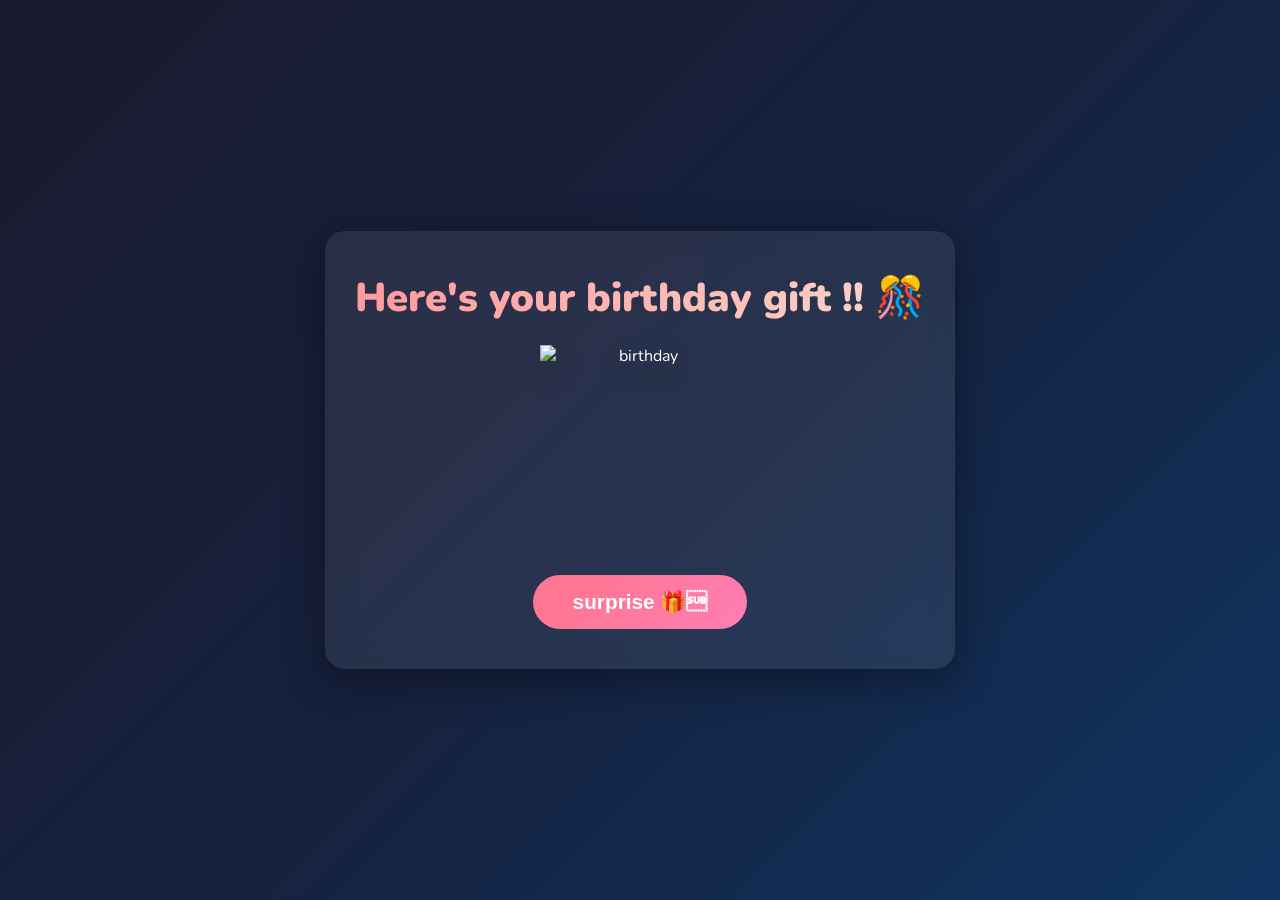
==== index.html @ 9e8dd31c "Enhance birthday gift message and styling" ====
<!DOCTYPE html>
<html lang="en">
<head>
    <meta charset="UTF-8">
    <meta name="viewport" content="width=device-width, initial-scale=1.0">
    <title>Birthday suprise</title>
    <link rel="preconnect" href="https://fonts.googleapis.com">
    <link href="https://fonts.googleapis.com/css2?family=Nunito:wght@400;700;800;900&display=swap" rel="stylesheet">
    <link rel="stylesheet" href="style.css">
</head>
<body>
    <div class="hearts-bg"></div>

    <div class="container">
        <h1>
  <span class="gradient-text"> Here's your birthday gift !! </span> 🎊
        </h1>

        <div class="gif-container">
            <img id="cat-gif" src="giphy.gif" alt="birthday">
        </div>

        <div class="buttons">
            <button id="yes-btn" onclick="handleyesClick()">surprise 🎁</button>
           <audio id="bg-music">
    <source src="birthday.mp3" type="audio/mpeg">
</audio> 

    <script src="script.js"></script>
</body>
</html>
---- style.css ----
* {
    margin: 0;
    padding: 0;
    box-sizing: border-box;
}

body {
    font-family: 'Nunito', sans-serif;
    min-height: 100vh;
    display: flex;
    justify-content: center;
    align-items: center;

    background: linear-gradient(135deg, #1a1a2e, #16213e, #0f3460);
    color: white;
}

/* Floating hearts background */
.hearts-bg {
    position: fixed;
    top: 0; left: 0; right: 0; bottom: 0;
    pointer-events: none;
    z-index: 0;
    overflow: hidden;
}

.hearts-bg::before,
.hearts-bg::after {
    content: '   ';
    position: absolute;
    font-size: 1.5rem;
    opacity: 0.15;
    animation: floatHearts 12s linear infinite;
    white-space: nowrap;
    top: 100%;
    left: 10%;
}

.hearts-bg::after {
    animation-delay: 6s;
    left: 60%;
    content: '   ';
}

@keyframes floatHearts {
    from { transform: translateY(0); opacity: 0.15; }
    to { transform: translateY(-110vh); opacity: 0; }
}

.container {
    background: rgba(255, 255, 255, 0.08);
    padding: 40px 30px;
    border-radius: 20px;
    backdrop-filter: blur(12px);
    text-align: center;

    box-shadow: 0 10px 40px rgba(0,0,0,0.4);
}

@keyframes fadeUp {
    from {
        opacity: 0;
        transform: translateY(20px);
    }
    to {
        opacity: 1;
        transform: translateY(0);
    }
}

h1 {
    font-size: 2.5rem;
    font-weight: 900;
    margin-bottom: 15px;
.gradient-text {
    background: linear-gradient(90deg, #ff9a9e, #fad0c4);
    -webkit-background-clip: text;
    -webkit-text-fill-color: transparent;}
}

@keyframes wiggle {
    0%, 100% { transform: rotate(-1deg); }
    50% { transform: rotate(1deg); }
}

.gif-container {
    margin: 20px auto;
    display: flex;
    justify-content: center;
}

#cat-gif {
    width: 200px;
    height: 200px;
    object-fit: contain;
    filter: drop-shadow(0 8px 16px rgba(0,0,0,0.15));
    transition: opacity 0.3s ease;
}

.buttons {
    display: flex;
    gap: 20px;
    justify-content: center;
    align-items: center;
    margin-top: 30px;
    flex-wrap: wrap;
}

#yes-btn {
    background: linear-gradient(135deg, #ff758c, #ff7eb3);
    color: white;
    border: none;
    border-radius: 30px;
    padding: 15px 40px;

    font-size: 1.3rem;
    font-weight: 800;
    cursor: pointer;

    transition: all 0.3s ease;
}

#yes-btn:hover {
    transform: scale(1.08);
    box-shadow: 0 10px 30px rgba(255, 118, 150, 0.5);
}

#yes-btn:active {
    transform: scale(0.98);
}

#tease-toast {
    margin-top: 14px;
    font-size: 1rem;
    color: #d63384;
    font-weight: 700;
    font-style: italic;
    opacity: 0;
    transform: translateY(6px);
    transition: opacity 0.3s ease, transform 0.3s ease;
    min-height: 1.5rem;
}

#tease-toast.show {
    opacity: 1;
    transform: translateY(0);
}

/* Music toggle button */
#music-toggle {
    position: fixed;
    bottom: 20px;
    right: 20px;
    background: rgba(255, 255, 255, 0.85);
    border: none;
    border-radius: 50%;
    width: 52px;
    height: 52px;
    font-size: 1.4rem;
    cursor: pointer;
    backdrop-filter: blur(10px);
    box-shadow: 0 4px 12px rgba(0, 0, 0, 0.12);
    transition: transform 0.2s;
    z-index: 100;
}

#music-toggle:hover {
    transform: scale(1.1);
}

/* Yes page specific */
.yes-container h1.yes-title {
    font-size: 2.8rem;
    animation: bounceTitle 0.6s ease infinite alternate;
}

@keyframes bounceTitle {
    from { transform: translateY(0) rotate(-1deg); }
    to { transform: translateY(-12px) rotate(1deg); }
}

.yes-message {
    font-size: 1.4rem;
    color: #e91e8c;
    font-weight: 700;
    margin-top: 24px;
    animation: fadeIn 1s ease 0.5s both;
}

@keyframes fadeIn {
    from { opacity: 0; transform: translateY(10px); }
    to { opacity: 1; transform: translateY(0); }
}

.yes-container #cat-gif {
    width: 220px;
    margin: 20px 0;

    filter: drop-shadow(0 10px 20px rgba(0,0,0,0.3));
}
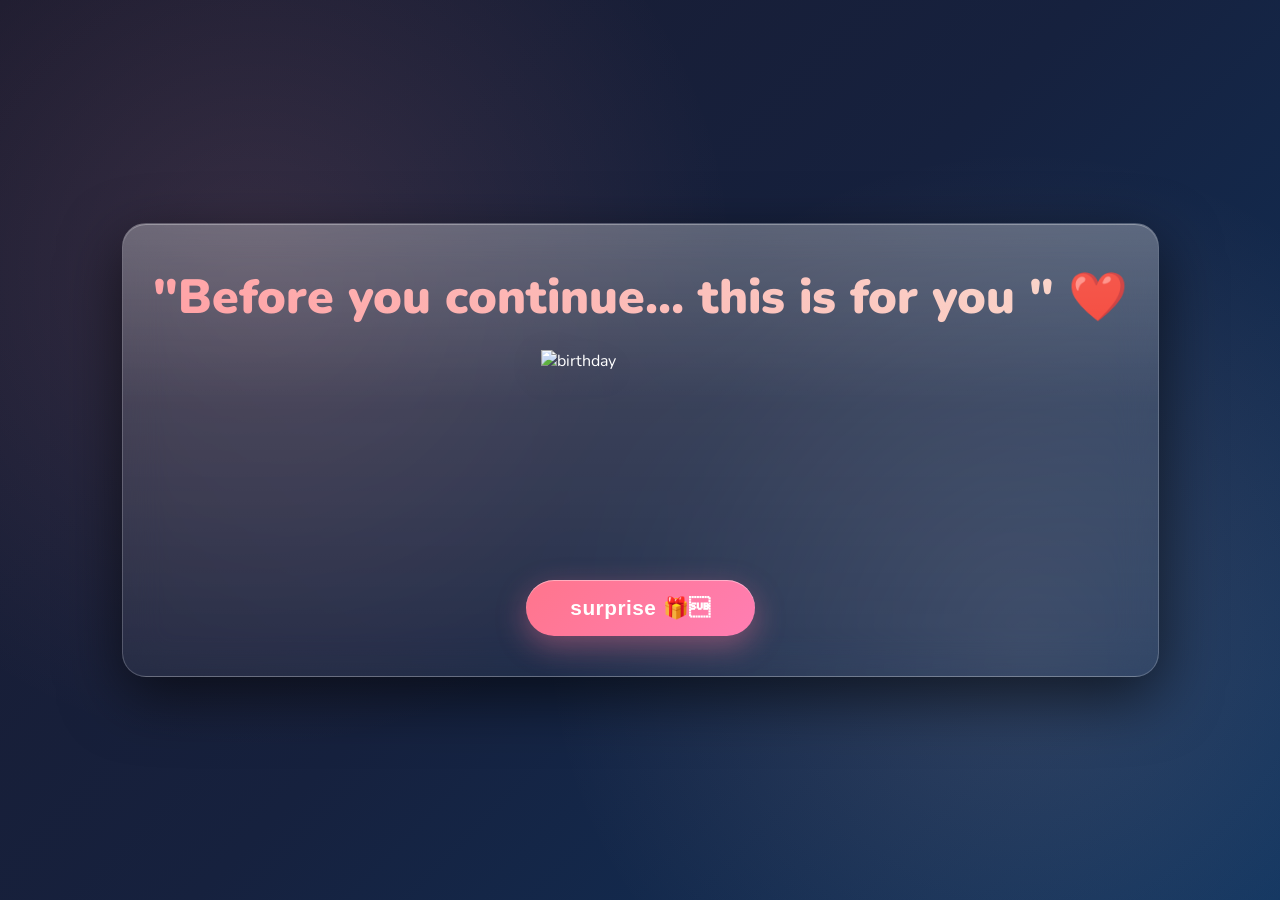
==== commit 82ee4cdb: "Update birthday message in index.html" ====
--- a/index.html
+++ b/index.html
@@ -13,7 +13,7 @@
 
     <div class="container">
         <h1>
-  <span class="gradient-text"> Here's your birthday gift !! </span> 🎊
+  <span class="gradient-text"> "Before you continue… this is for you " </span> ❤️
         </h1>
 
         <div class="gif-container">
--- a/style.css
+++ b/style.css
@@ -5,13 +5,16 @@
 }
 
 body {
-    font-family: 'Nunito', sans-serif;
+    font-family: 'Nunito', sans-serif, "Segoe UI Emoji", "Noto Color Emoji";
     min-height: 100vh;
     display: flex;
     justify-content: center;
     align-items: center;
-
-    background: linear-gradient(135deg, #1a1a2e, #16213e, #0f3460);
+    
+    transition: background 0.5s ease;
+    background: radial-gradient(circle at 20% 30%, #ff9a9e22, transparent 40%),
+            radial-gradient(circle at 80% 70%, #fad0c422, transparent 40%),
+            linear-gradient(135deg, #1a1a2e, #16213e, #0f3460);
     color: white;
 }
 
@@ -20,63 +23,129 @@
     position: fixed;
     top: 0; left: 0; right: 0; bottom: 0;
     pointer-events: none;
-    z-index: 0;
+    z-index: -1;
     overflow: hidden;
 }
-
-.hearts-bg::before,
-.hearts-bg::after {
-    content: '   ';
+.hearts-bg span {
     position: absolute;
-    font-size: 1.5rem;
-    opacity: 0.15;
-    animation: floatHearts 12s linear infinite;
-    white-space: nowrap;
-    top: 100%;
-    left: 10%;
-}
-
-.hearts-bg::after {
-    animation-delay: 6s;
-    left: 60%;
-    content: '   ';
-}
-
-@keyframes floatHearts {
-    from { transform: translateY(0); opacity: 0.15; }
-    to { transform: translateY(-110vh); opacity: 0; }
+    font-size: 1.2rem;
+    opacity: 0.6;
+    animation: floatRandom linear infinite;
+}
+
+/* Size variation */
+.hearts-bg span:nth-child(odd) {
+    font-size: 1.8rem;
+    opacity: 0.04;
+}
+
+.hearts-bg span:nth-child(3n) {
+    font-size: 1.4rem;
+}
+
+/* Delay variation */
+.hearts-bg span:nth-child(odd) { animation-delay: 2s; }
+.hearts-bg span:nth-child(3n) { animation-delay: 5s; }
+
+/* Animation */
+@keyframes floatRandom {
+    0% {
+        transform: translateY(0) translateX(0) scale(0.9);
+        opacity: 0.15;
+    }
+    50% {
+        transform: translateY(-50vh) translateX(20px) scale(1);
+        opacity: 0.2;
+    }
+    100% {
+        transform: translateY(-110vh) translateX(-20px) scale(1.1);
+        opacity: 0;
+    }
 }
 
 .container {
-    background: rgba(255, 255, 255, 0.08);
+    position: relative;
+    z-index: 1;
+    border-top: 1px solid rgba(255,255,255,0.25);
     padding: 40px 30px;
-    border-radius: 20px;
-    backdrop-filter: blur(12px);
-    text-align: center;
-
-    box-shadow: 0 10px 40px rgba(0,0,0,0.4);
-}
-
-@keyframes fadeUp {
-    from {
-        opacity: 0;
-        transform: translateY(20px);
-    }
-    to {
-        opacity: 1;
-        transform: translateY(0);
-    }
+    border-radius: 24px;
+
+    /* glass base */
+    backdrop-filter: blur(20px);
+    -webkit-backdrop-filter: blur(20px);
+
+    /* glow border */
+    border: 1px solid rgba(255, 255, 255, 0.2);
+
+    /* depth */
+    box-shadow:
+        0 20px 60px rgba(0,0,0,0.6),
+        inset 0 1px 0 rgba(255,255,255,0.3);
+
+    overflow: hidden;
+    transform-style: preserve-3d;
+will-change: transform;
+transition: transform 0.2s ease;
+background:
+    linear-gradient(
+        to bottom,
+        rgba(255,255,255,0.18),
+        rgba(255,255,255,0.05)
+    );
+}
+
+.container::before {
+    content: "";
+    position: absolute;
+    inset: -50%;
+
+    background: linear-gradient(
+        120deg,
+        transparent 30%,
+        rgba(255,255,255,0.35),
+        transparent 70%
+    );
+
+    transform: rotate(25deg) translateX(-100%);
+    animation: shineMove 6s linear infinite;
+
+    pointer-events: none;
+}
+
+.container::after {
+    content: "";
+    position: absolute;
+    inset: 0;
+    border-radius: 24px;
+
+    background: linear-gradient(
+        to bottom,
+        rgba(255,255,255,0.15),
+        transparent 40%
+    );
+
+    pointer-events: none;
+}
+
+.container:hover {
+    transform: translateY(-5px) scale(1.01);
+    transition: all 0.4s ease;
 }
 
 h1 {
-    font-size: 2.5rem;
+    font-size:clamp(2rem,5vw,3rem);
     font-weight: 900;
-    margin-bottom: 15px;
+    margin-bottom: 15px; 
+    animation: wiggle 2s ease-in-out infinite;
+}
+
 .gradient-text {
     background: linear-gradient(90deg, #ff9a9e, #fad0c4);
     -webkit-background-clip: text;
-    -webkit-text-fill-color: transparent;}
-}
+    -webkit-text-fill-color: transparent;
+}
+
+
 
 @keyframes wiggle {
     0%, 100% { transform: rotate(-1deg); }
@@ -110,19 +179,44 @@
     background: linear-gradient(135deg, #ff758c, #ff7eb3);
     color: white;
     border: none;
-    border-radius: 30px;
-    padding: 15px 40px;
+    border-radius: 999px;
+    padding: 16px 44px;
 
     font-size: 1.3rem;
     font-weight: 800;
+    letter-spacing: 0.5px;
+
     cursor: pointer;
-
-    transition: all 0.3s ease;
+    position: relative;
+    overflow: hidden;
+
+    box-shadow:
+        0 10px 30px rgba(255, 118, 150, 0.4),
+        inset 0 1px 0 rgba(255,255,255,0.4);
+
+    transition: all 0.25s ease;
+}
+#yes-btn::before {
+    content: "";
+    position: absolute;
+    inset: 0;
+    background: linear-gradient(
+        120deg,
+        transparent,
+        rgba(255,255,255,0.5),
+        transparent
+    );
+    transform: translateX(-100%);
+    transition: transform 0.6s ease;
+}
+
+#yes-btn:hover::before {
+    transform: translateX(100%);
 }
 
 #yes-btn:hover {
     transform: scale(1.08);
-    box-shadow: 0 10px 30px rgba(255, 118, 150, 0.5);
+    box-shadow: 0 15px 40px rgba(255, 118, 150, 0.6);
 }
 
 #yes-btn:active {
@@ -170,21 +264,25 @@
 
 /* Yes page specific */
 .yes-container h1.yes-title {
-    font-size: 2.8rem;
-    animation: bounceTitle 0.6s ease infinite alternate;
+    font-size: clamp(2.2rem, 5vw, 3rem);
+
+    animation:
+    textReveal 0.9s ease forwards,
+    glowPulse 2.5s ease-in-out infinite alternate 1s;
 }
 
 @keyframes bounceTitle {
     from { transform: translateY(0) rotate(-1deg); }
     to { transform: translateY(-12px) rotate(1deg); }
+
 }
 
 .yes-message {
-    font-size: 1.4rem;
+    font-size:clamp(1.2rem,3vw,1.6rem);
     color: #e91e8c;
     font-weight: 700;
     margin-top: 24px;
-    animation: fadeIn 1s ease 0.5s both;
+    animation:textReveal 0.8s ease 0.5s both;
 }
 
 @keyframes fadeIn {
@@ -193,9 +291,73 @@
 }
 
 .yes-container #cat-gif {
+    transition: transform 0.3s ease;
     width: 220px;
     margin: 20px 0;
-
     filter: drop-shadow(0 10px 20px rgba(0,0,0,0.3));
-}
-
+
+    animation: popIn 0.8s ease 0.6s both;
+}
+#cat-gif:hover {
+    transform: scale(1.05);
+}
+
+@keyframes textReveal {
+    0% {
+        opacity: 0;
+        transform: translateY(50px) scale(0.9);
+    }
+    100% {
+        opacity:1;
+        transform: translateY(0) scale(1);
+    }
+}
+
+@keyframes glowPulse {
+    0% { text-shadow: 0 0 10px rgba(255,150,180,0.3); }
+    100% { text-shadow: 0 0 35px rgba(255,150,180,0.8); }
+}
+@keyframes popIn {
+    0% {
+        opacity: 0;
+        transform: scale(0.6) rotate(-5deg);
+    }
+    100% {
+        opacity: 1;
+        transform: scale(1) rotate(0);
+    }
+}
+
+@keyframes shineMove {
+    0% {
+        transform: rotate(25deg) translateX(-100%);
+    }
+    100% {
+        transform: rotate(25deg) translateX(100%);
+    }
+}
+.yes-container .yes-title,
+.yes-container #cat-gif,
+.yes-container .yes-message {
+    opacity: 0;
+    transform: translateY(30px) scale(0.95);
+}
+
+.show {
+    opacity: 1;
+    transform: translateY(0) scale(1);
+}
+* {
+    -webkit-tap-highlight-color: transparent;
+}
+
+@keyframes breathe {
+    from { transform: scale(1); }
+    to { transform: scale(1.01); }
+}
+.yes-message {
+    letter-spacing: 0.6px;
+    line-height: 1.6;
+    color: #ff9acb;
+}
+
